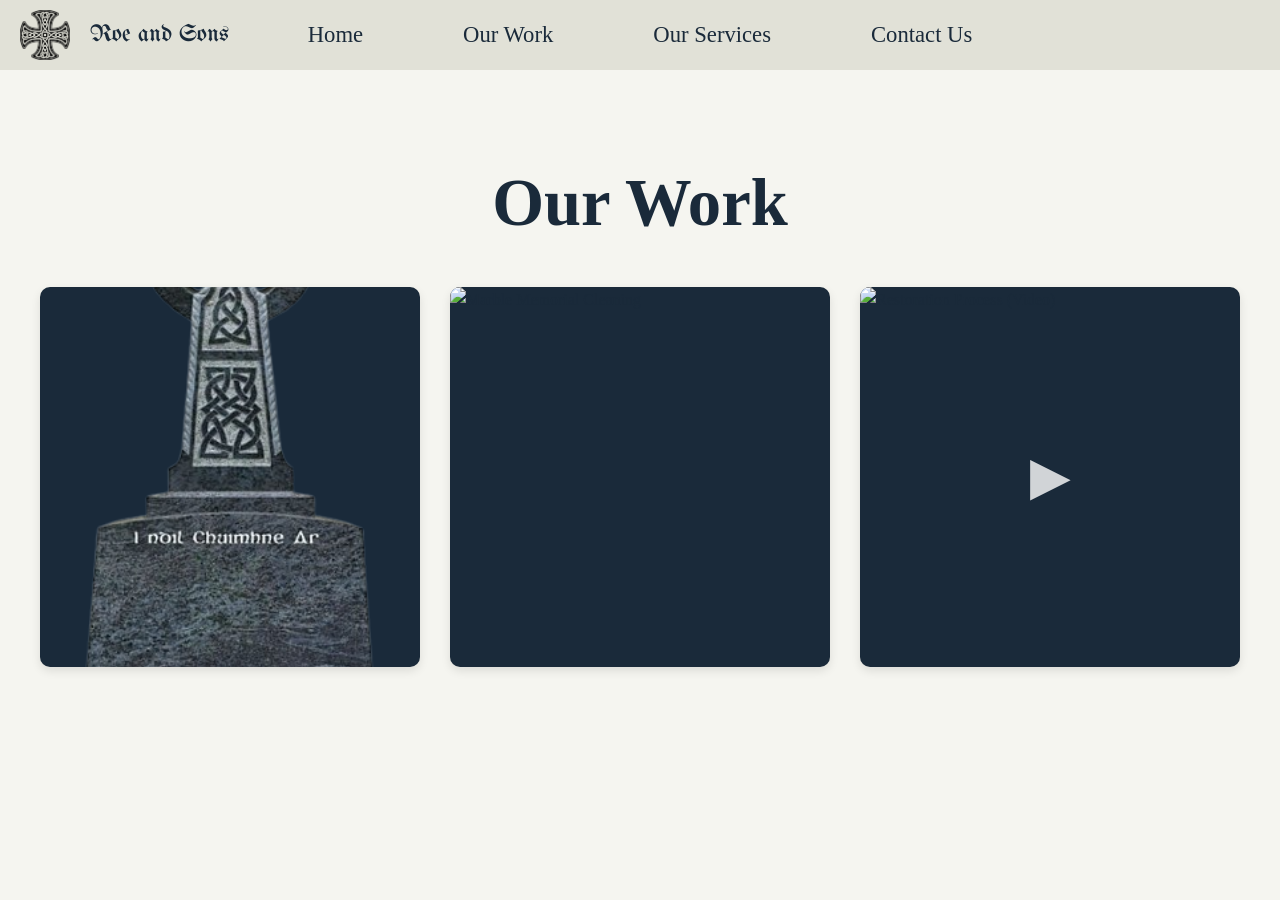
==== our-work.html @ 2ad40ec3 "add a bunch of stuff" ====
<!DOCTYPE html>
<html lang="en">
<head>
    <meta charset="UTF-8">
    <meta name="viewport" content="width=device-width, initial-scale=1.0">
    <title>Our Work - Roe and Sons</title>
    <link rel="stylesheet" href="css/style.css">
    <link rel="stylesheet" href="https://unpkg.com/photoswipe@5/dist/photoswipe.css">
    <!-- Add the specific stylesheet for this page -->
    <link rel="stylesheet" href="css/our-work.css">
</head>
<body>
    <div id="header">
        <div id="header-flex">

            <div id="header-name">
                <img src="assets/logo.png">
                <h2>Roe and Sons</h2>
            </div>

            <div id="header-buttons">
                <a href="/">Home</a>
                <a href="/our-work">Our Work</a>
                <a href="/#our-services">Our Services</a>
                <a href="/#contact-us">Contact Us</a>
            </div>
        </div>
    </div>

        <div id="our-work-page-container">
        <h1 id="our-work-page-header">Our Work</h1>
        <div id="gallery-grid" class="pswp-gallery"></div>
    </div>

    <script src="https://unpkg.com/photoswipe@5/dist/umd/photoswipe.umd.min.js"></script>
    <script src="https://unpkg.com/photoswipe@5/dist/umd/photoswipe-lightbox.umd.min.js"></script>
    <script src="js/main.js"></script>
</body>
</html>
---- css/style.css ----
@import url("https://fonts.googleapis.com/css2?family=Libre+Caslon+Text:ital,wght@0,400;0,700;1,400&family=Roboto:ital,wght@0,100..900;1,100..900&family=UnifrakturMaguntia&display=swap");

:root {
    --green: #2D4A3E;
    --gold-primary: #C5A059;
    --gold-secondary: #D4B57E;
    --navy: #1A2A3A;
    --tan-primary: #F5F5F0;
    --tan-secondary: #E1E1D7;
}


* {
    margin: 0;
    padding: 0;
    box-sizing: border-box;
    font-family: "Libre Calson Text", serif;
    font-weight: 400;
    font-style: normal;
    color: var(--navy)
}

body {
    font-family: Arial, sans-serif;
    line-height: 1.6;
    background-color: var(--tan-primary);
    color: var(--navy);
    overflow-x: hidden;
}

main {
    padding: 2rem;
    max-width: 800px;
    margin: 0 auto;
    background: #fff;
    box-shadow: 0 0 10px rgba(0,0,0,0.1);
}

section {
    margin-bottom: 2rem;
}

img {
    display: block;
    margin: 1rem auto;
    border-radius: 5px;
}

/* div {
    border: var(--gold-secondary);
    border-width: 1px;
    border-style: dashed;
}

div > * {
    border: var(--gold-secondary);
    border-width: 1px;
    border-style: dashed;
} */

#header {
    background-color: var(--tan-secondary);
    display: flex;
    align-items: stretch;
    justify-content: center;
    min-height: 70px;
}

#header-flex {
    background-color: var(--tan-secondary);
    display: grid;
    grid-template-columns: 1fr auto 1fr;
    align-items: stretch;
    margin-left: 20px;
    margin-right: 20px;
    flex: 1;
}

#header-name {
    display: flex;
    align-items: center;
    justify-content: flex-start;
    gap: 20px;
}

#header-name > h2 {
    font-family: "UnifrakturMaguntia", cursive;
    font-weight: 400;
    font-style: normal;
}

#header-name > img {
    width: 50px;
    margin: 0;
}

a {
    color: var(--navy);
}

#header-buttons {
    display: flex;
    align-items: center;
    justify-content: center;
    gap: 100px;
}

#header-buttons > a {
    font-size: 17pt;
    text-decoration: none;
}

#hero {
    display: flex;
    align-items: end;
    justify-content: space-evenly;
    min-height: 550px;
    background-color: var(--green);
    padding-top: 50px;
    gap: 20px;
}

#hero-left {
    margin-left: 200px;
    min-height: 400px;
    display: flex;
    flex-direction: column;
    gap: 10px;
    margin-bottom: 50px;
}

#hero-left > h1 {
    font-family: "UnifrakturMaguntia", cursive;
    font-weight: 400;
    color: var(--tan-primary);
    font-size: 80pt;
}

h1 {
    font-family: "Libre Calson Text", serif;
    font-weight: 600;
    font-style: normal;
    font-size: 50pt;
}

#hero-left > p {
    margin-left: 20px;
    color: var(--tan-secondary);
    font-size: 19pt;
    max-width: 70%;
}

#hero-left > button {
    max-width: 200px;
}

button {
    font-size: 16pt;
    margin: 20px;
    background: linear-gradient(135deg, var(--gold-secondary) 0%, var(--gold-primary) 100%);
    color: var(--navy);
    border: none;
    border-radius: 10px;
    padding: 12px 28px;
    cursor: pointer;
    box-shadow: 0 4px 6px rgba(0, 0, 0, 0.2);
    transition: transform 0.2s ease, box-shadow 0.2s ease;
}

button:hover {
    transform: translateY(-1px);
    box-shadow: 0 6px 12px rgba(0, 0, 0, 0.3);
    background: linear-gradient(135deg, #e3c896 0%, var(--gold-secondary) 100%);
}

button:active {
    transform: translateY(1px);
    box-shadow: 0 2px 4px rgba(0, 0, 0, 0.2);
}

#hero-right {
    justify-self: stretch;
    align-self: stretch;
    flex: 1;
    display: flex;
    align-items: start;
    justify-content: start;
}

#hero-right > img {
    min-height: 600px;
    margin: 0;
    margin-left: 60px;
    -webkit-mask-image: linear-gradient(to bottom, black 70%, transparent 100%);
    mask-image: linear-gradient(to bottom, black 70%, transparent 100%);
}

#divider {
    background-color: var(--green);
    display: flex;
    justify-content: stretch;
    align-items: stretch;
    text-wrap: nowrap;
}

#divider > p {
    font-family: "UnifrakturMaguntia", cursive;
    font-weight: 400;
    font-style: normal;
    font-size: 25pt;
    color: var(--gold-primary);
    user-select: none;
}

#our-work {
    background-color: var(--green)
}

#our-work * {
    color: var(--tan-primary);
}

#our-work #container {
    padding: 50px 20px;
    max-width: 1200px;
    margin: 0 auto;
}

#gallery-grid {
    display: grid;
    grid-template-columns: repeat(auto-fill, minmax(280px, 1fr));
    gap: 20px;
    margin-top: 30px;
}

.gallery-item {
    position: relative;
    border-radius: 10px;
    overflow: hidden;
    box-shadow: 0 4px 10px rgba(0, 0, 0, 0.1);
    transition: transform 0.3s ease;
    background-color: var(--navy);
    cursor: pointer;
    aspect-ratio: 1 / 1;
    display: block;
    text-decoration: none;
}

.gallery-item:hover {
    transform: scale(1.03);
}

.gallery-item img {
    width: 100%;
    height: 100%;
    object-fit: cover;
    margin: 0;
    display: block;
    transition: opacity 0.3s ease;
}

.gallery-item:hover img {
    opacity: 0.7;
}

.gallery-item-info {
    position: absolute;
    bottom: 0;
    left: 0;
    right: 0;
    padding: 20px;
    background: linear-gradient(to top, rgba(0, 0, 0, 0.9), transparent);
    color: var(--tan-primary);
    transform: translateY(100%);
    transition: transform 0.3s ease;
}

.gallery-item:hover .gallery-item-info {
    transform: translateY(0);
}

.gallery-item-title {
    color: var(--gold-secondary) !important;
    font-family: "UnifrakturMaguntia", cursive;
    font-size: 18pt;
    margin-bottom: 5px;
}

.gallery-item-desc {
    color: var(--tan-primary) !important;
    font-size: 11pt;
}

.pswp__custom-caption {
  background: rgba(0, 0, 0, 0.7);
  font-size: 16px;
  color: var(--tan-primary) !important;
  width: calc(100% - 32px);
  max-width: 400px;
  padding: 10px 15px;
  border-radius: 4px;
  position: absolute;
  left: 50%;
  bottom: 20px;
  transform: translateX(-50%);
  text-align: center;
}

.pswp__custom-caption a {
  color: var(--tan-primary);
  text-decoration: underline;
}

.pswp__custom-caption strong {
  color: var(--gold-primary);
  text-decoration: none;
}

/* Trust Banner Styles */
#trust-banner {
    background-color: var(--tan-secondary);
    padding: 40px 20px;
    display: flex;
    flex-wrap: wrap;
    justify-content: center;
    align-items: center;
    gap: 40px;
    border-bottom: 2px dashed var(--gold-secondary);
}

.trust-item {
    font-size: 17pt;
    font-weight: bold;
    color: var(--navy);
    display: flex;
    align-items: center;
    gap: 12px;
}

.trust-item span {
    color: var(--green);
    font-size: 26pt;
    font-weight: bold;
    line-height: 1;
}

#our-services {
    padding: 30px;
    display: flex;
    align-items: center;
    justify-content: center;
    flex-direction: column;
    gap: 50px;
    margin-bottom: 50px;
}

#our-services > #container {
    display: flex;
    align-items: center;
    justify-content: space-evenly;
    gap: 50px;
}

#our-services li {
    font-size: 20pt;
    margin-top: 20px;
}

ul {
    list-style-type: "᯽";
}

.button-outline {
    font-size: 16pt;
    margin: 20px;
    background: transparent; /* Reset the base button's gradient */
    border: 2px solid var(--gold-primary);
    color: var(--navy);
    border-radius: 10px;
    padding: 10px 26px; /* Reduced by 2px to account for the border width */
    cursor: pointer;
    box-shadow: none; /* Looks cleaner on an outline button */
    transition: all 0.2s ease;
}

.button-outline:hover {
    transform: translateY(-1px);
    box-shadow: 0 6px 12px rgba(0, 0, 0, 0.3);
    background: transparent !important;
}

.button-outline:active {
    transform: translateY(1px);
    box-shadow: 0 2px 4px rgba(0, 0, 0, 0.2);
}

/* Contact Form Styles */
#contact-us {
    background-color: var(--tan-primary);
    padding: 60px;
}

#contact-us > #container {
    padding: 50px 20px;
    max-width: 800px;
    margin: auto;
    background-color: var(--tan-secondary);
    border-radius: 12px;
    box-shadow: 0 4px 15px rgba(0,0,0,0.1);
}

#contact-us > #container h1 {
    text-align: center;
    font-size: 45pt;
    color: var(--navy);
    margin-bottom: 10px;
}

.contact-intro {
    text-align: center;
    font-size: 18pt;
    color: var(--navy);
    margin-bottom: 40px;
}

.form-group {
    margin-bottom: 25px;
}

.form-group label {
    display: block;
    font-size: 18pt;
    font-weight: bold;
    margin-bottom: 8px;
    color: var(--navy);
}

.form-group input,
.form-group textarea {
    width: 100%;
    padding: 18px;
    font-size: 16pt;
    border: 2px solid var(--gold-secondary);
    border-radius: 8px;
    background-color: #fff;
    font-family: Arial, sans-serif;
}

.form-group input:focus,
.form-group textarea:focus {
    outline: none;
    border-color: var(--green);
    box-shadow: 0 0 8px rgba(45, 74, 62, 0.3);
}

.submit-button {
    width: 100%;
    font-size: 22pt;
    padding: 20px;
    margin: 20px 0 0 0;
    font-weight: bold;
}

#form-result {
    margin-top: 25px;
    font-size: 18pt;
    text-align: center;
    font-weight: bold;
}

strong {
    font-weight: 600;
}
---- css/our-work.css ----
body * {
    color: var(--navy);
}

#our-work-page-header {
    text-align: center;
    font-weight: 600;
    font-size: 50pt;
    margin-top: 60px;
}

#our-work-page-container {
    padding: 20px 40px 80px 40px;
    max-width: 1400px;
    margin: 0 auto;
}

/* Override the grid to show larger images on the dedicated page */
#gallery-grid {
    grid-template-columns: repeat(auto-fill, minmax(350px, 1fr));
    gap: 30px;
}
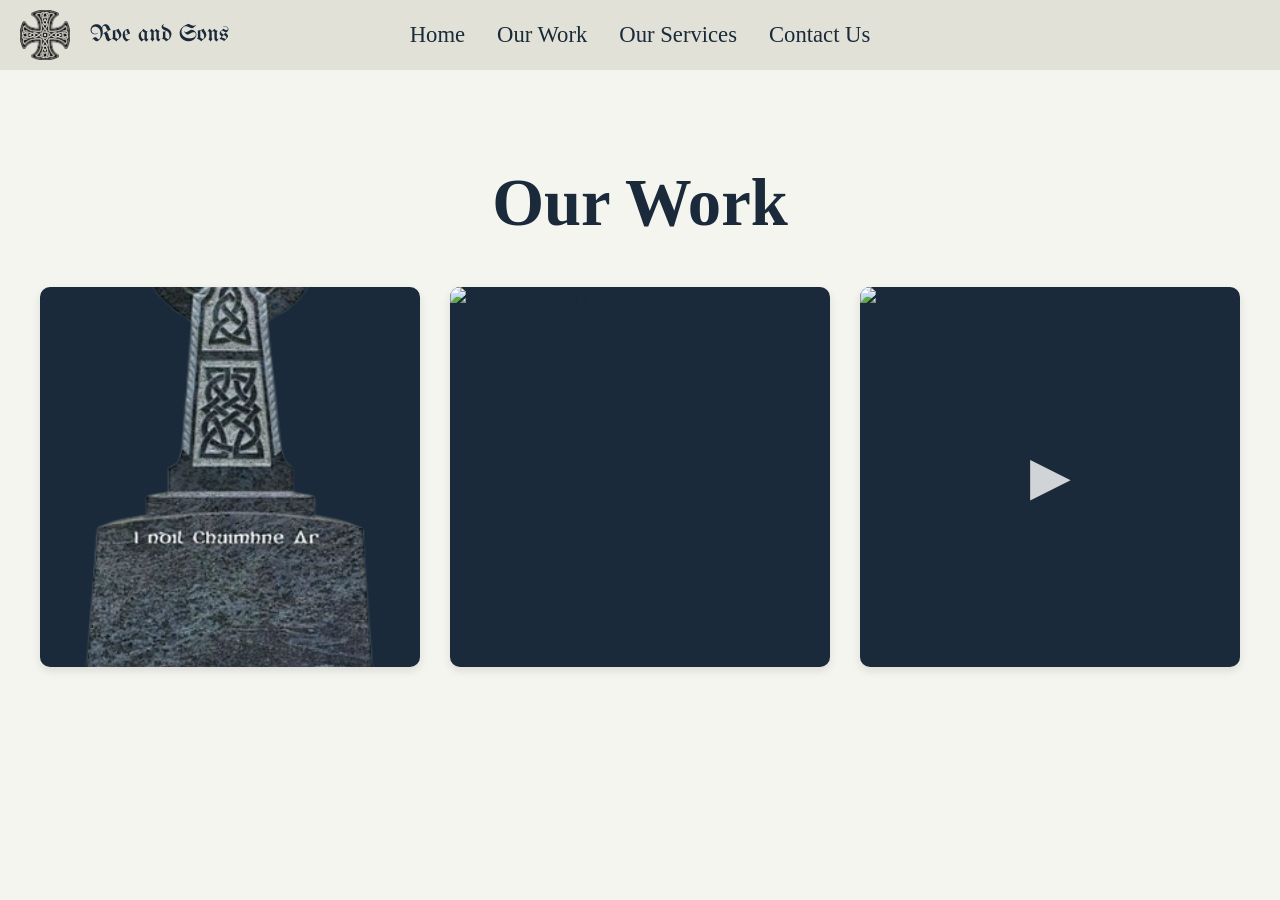
==== commit 5e24fbbd: "make hero centered + update bg + update buttons + add favicon" ====
--- a/our-work.html
+++ b/our-work.html
@@ -4,6 +4,7 @@
     <meta charset="UTF-8">
     <meta name="viewport" content="width=device-width, initial-scale=1.0">
     <title>Our Work - Roe and Sons</title>
+    <link rel="icon" type="image/x-icon" href="/assets/logo.png">
     <link rel="stylesheet" href="css/style.css">
     <link rel="stylesheet" href="https://unpkg.com/photoswipe@5/dist/photoswipe.css">
     <!-- Add the specific stylesheet for this page -->
--- a/css/style.css
+++ b/css/style.css
@@ -30,10 +30,10 @@
 
 main {
     padding: 2rem;
-    max-width: 800px;
+    max-width: 50rem;
     margin: 0 auto;
-    background: #fff;
-    box-shadow: 0 0 10px rgba(0,0,0,0.1);
+    background: var(--tan-primary);;
+    box-shadow: 0 0 0.625rem rgba(0,0,0,0.1);
 }
 
 section {
@@ -43,27 +43,15 @@
 img {
     display: block;
     margin: 1rem auto;
-    border-radius: 5px;
-}
-
-/* div {
-    border: var(--gold-secondary);
-    border-width: 1px;
-    border-style: dashed;
-}
-
-div > * {
-    border: var(--gold-secondary);
-    border-width: 1px;
-    border-style: dashed;
-} */
+    border-radius: 0.3125rem;
+}
 
 #header {
     background-color: var(--tan-secondary);
     display: flex;
     align-items: stretch;
     justify-content: center;
-    min-height: 70px;
+    min-height: 4.375rem;
 }
 
 #header-flex {
@@ -71,8 +59,8 @@
     display: grid;
     grid-template-columns: 1fr auto 1fr;
     align-items: stretch;
-    margin-left: 20px;
-    margin-right: 20px;
+    margin-left: 1.25rem;
+    margin-right: 1.25rem;
     flex: 1;
 }
 
@@ -80,7 +68,7 @@
     display: flex;
     align-items: center;
     justify-content: flex-start;
-    gap: 20px;
+    gap: 1.25rem;
 }
 
 #header-name > h2 {
@@ -90,7 +78,7 @@
 }
 
 #header-name > img {
-    width: 50px;
+    width: 3.125rem;
     margin: 0;
 }
 
@@ -102,97 +90,83 @@
     display: flex;
     align-items: center;
     justify-content: center;
-    gap: 100px;
+    gap: 2rem;
 }
 
 #header-buttons > a {
-    font-size: 17pt;
+    font-size: 1.4167rem;
     text-decoration: none;
 }
 
 #hero {
     display: flex;
-    align-items: end;
-    justify-content: space-evenly;
-    min-height: 550px;
+    align-items: center;
+    justify-content: center;
+    min-height: 34.375rem;
     background-color: var(--green);
-    padding-top: 50px;
-    gap: 20px;
-}
-
-#hero-left {
-    margin-left: 200px;
-    min-height: 400px;
+    background-image: url("../assets/background.png");
+    padding-top: 3.125rem;
+    gap: 4rem;
+}
+
+#hero > #container {
+    margin-left: 0;
+    min-height: 25rem;
     display: flex;
     flex-direction: column;
-    gap: 10px;
-    margin-bottom: 50px;
-}
-
-#hero-left > h1 {
+    justify-content: center;
+    gap: 0.625rem;
+    margin-bottom: 3.125rem;
+}
+
+#hero > #container > h1 {
     font-family: "UnifrakturMaguntia", cursive;
     font-weight: 400;
     color: var(--tan-primary);
-    font-size: 80pt;
+    font-size: 8rem;
 }
 
 h1 {
     font-family: "Libre Calson Text", serif;
     font-weight: 600;
     font-style: normal;
-    font-size: 50pt;
-}
-
-#hero-left > p {
-    margin-left: 20px;
+    font-size: 4.1667rem;
+}
+
+#hero > #container > p {
+    align-self: center;
     color: var(--tan-secondary);
-    font-size: 19pt;
-    max-width: 70%;
-}
-
-#hero-left > button {
-    max-width: 200px;
+    font-size: 1.6rem;
+    max-width: 90%;
+}
+
+#hero > #container > button {
+    max-width: 12.5rem;
+    align-self: center;
 }
 
 button {
-    font-size: 16pt;
-    margin: 20px;
+    font-size: 1.3333rem;
+    margin: 1.25rem;
     background: linear-gradient(135deg, var(--gold-secondary) 0%, var(--gold-primary) 100%);
     color: var(--navy);
     border: none;
-    border-radius: 10px;
-    padding: 12px 28px;
+    border-radius: 0.625rem;
+    padding: 0.75rem 1.75rem;
     cursor: pointer;
-    box-shadow: 0 4px 6px rgba(0, 0, 0, 0.2);
+    box-shadow: 0 0.25rem 0.375rem rgba(0, 0, 0, 0.2);
     transition: transform 0.2s ease, box-shadow 0.2s ease;
 }
 
 button:hover {
     transform: translateY(-1px);
-    box-shadow: 0 6px 12px rgba(0, 0, 0, 0.3);
+    box-shadow: 0 0.375rem 0.75rem rgba(0, 0, 0, 0.3);
     background: linear-gradient(135deg, #e3c896 0%, var(--gold-secondary) 100%);
 }
 
 button:active {
     transform: translateY(1px);
-    box-shadow: 0 2px 4px rgba(0, 0, 0, 0.2);
-}
-
-#hero-right {
-    justify-self: stretch;
-    align-self: stretch;
-    flex: 1;
-    display: flex;
-    align-items: start;
-    justify-content: start;
-}
-
-#hero-right > img {
-    min-height: 600px;
-    margin: 0;
-    margin-left: 60px;
-    -webkit-mask-image: linear-gradient(to bottom, black 70%, transparent 100%);
-    mask-image: linear-gradient(to bottom, black 70%, transparent 100%);
+    box-shadow: 0 2px 0.25rem rgba(0, 0, 0, 0.2);
 }
 
 #divider {
@@ -200,20 +174,21 @@
     display: flex;
     justify-content: stretch;
     align-items: stretch;
-    text-wrap: nowrap;
+    white-space: nowrap;
+    overflow: hidden;
 }
 
 #divider > p {
     font-family: "UnifrakturMaguntia", cursive;
     font-weight: 400;
     font-style: normal;
-    font-size: 25pt;
+    font-size: 2.0833rem;
     color: var(--gold-primary);
     user-select: none;
 }
 
 #our-work {
-    background-color: var(--green)
+    background-image: url("../assets/background.png");
 }
 
 #our-work * {
@@ -221,23 +196,23 @@
 }
 
 #our-work #container {
-    padding: 50px 20px;
-    max-width: 1200px;
+    padding: 3.125rem 1.25rem;
+    max-width: 75rem;
     margin: 0 auto;
 }
 
 #gallery-grid {
     display: grid;
-    grid-template-columns: repeat(auto-fill, minmax(280px, 1fr));
-    gap: 20px;
-    margin-top: 30px;
+    grid-template-columns: repeat(auto-fill, minmax(17.5rem, 1fr));
+    gap: 1.25rem;
+    margin-top: 1.875rem;
 }
 
 .gallery-item {
     position: relative;
-    border-radius: 10px;
+    border-radius: 0.625rem;
     overflow: hidden;
-    box-shadow: 0 4px 10px rgba(0, 0, 0, 0.1);
+    box-shadow: 0 0.25rem 0.625rem rgba(0, 0, 0, 0.1);
     transition: transform 0.3s ease;
     background-color: var(--navy);
     cursor: pointer;
@@ -268,7 +243,7 @@
     bottom: 0;
     left: 0;
     right: 0;
-    padding: 20px;
+    padding: 1.25rem;
     background: linear-gradient(to top, rgba(0, 0, 0, 0.9), transparent);
     color: var(--tan-primary);
     transform: translateY(100%);
@@ -282,26 +257,26 @@
 .gallery-item-title {
     color: var(--gold-secondary) !important;
     font-family: "UnifrakturMaguntia", cursive;
-    font-size: 18pt;
-    margin-bottom: 5px;
+    font-size: 1.5rem;
+    margin-bottom: 0.3125rem;
 }
 
 .gallery-item-desc {
     color: var(--tan-primary) !important;
-    font-size: 11pt;
+    font-size: 0.9167rem;
 }
 
 .pswp__custom-caption {
   background: rgba(0, 0, 0, 0.7);
-  font-size: 16px;
+  font-size: 1rem;
   color: var(--tan-primary) !important;
-  width: calc(100% - 32px);
-  max-width: 400px;
-  padding: 10px 15px;
-  border-radius: 4px;
+  width: calc(100% - 2rem);
+  max-width: 25rem;
+  padding: 0.625rem 0.9375rem;
+  border-radius: 0.25rem;
   position: absolute;
   left: 50%;
-  bottom: 20px;
+  bottom: 1.25rem;
   transform: translateX(-50%);
   text-align: center;
 }
@@ -316,158 +291,320 @@
   text-decoration: none;
 }
 
-/* Trust Banner Styles */
+
 #trust-banner {
     background-color: var(--tan-secondary);
-    padding: 40px 20px;
+    padding: 2.5rem 1.25rem;
     display: flex;
     flex-wrap: wrap;
     justify-content: center;
     align-items: center;
-    gap: 40px;
-    border-bottom: 2px dashed var(--gold-secondary);
+    gap: 2.5rem;
+    border-bottom: 2px solid var(--gold-secondary);
 }
 
 .trust-item {
-    font-size: 17pt;
+    font-size: 1.4167rem;
     font-weight: bold;
     color: var(--navy);
     display: flex;
     align-items: center;
-    gap: 12px;
+    gap: 0.75rem;
 }
 
 .trust-item span {
     color: var(--green);
-    font-size: 26pt;
+    font-size: 2.1667rem;
     font-weight: bold;
     line-height: 1;
+    flex-shrink: 0; /* Prevents the checkmark from squishing on small screens */
 }
 
 #our-services {
-    padding: 30px;
+    padding: 1.875rem;
     display: flex;
     align-items: center;
     justify-content: center;
     flex-direction: column;
-    gap: 50px;
-    margin-bottom: 50px;
+    gap: 3.125rem;
+    margin-bottom: 3.125rem;
 }
 
 #our-services > #container {
     display: flex;
     align-items: center;
     justify-content: space-evenly;
-    gap: 50px;
+    gap: 3.125rem;
 }
 
 #our-services li {
-    font-size: 20pt;
-    margin-top: 20px;
+    font-size: 1.6667rem;
+    margin-top: 1.25rem;
 }
 
 ul {
-    list-style-type: "᯽";
+    list-style-type: "᯽" !important;
 }
 
 .button-outline {
-    font-size: 16pt;
-    margin: 20px;
-    background: transparent; /* Reset the base button's gradient */
+    font-size: 1.3333rem;
+    margin: 1.25rem;
+    background: transparent;
     border: 2px solid var(--gold-primary);
     color: var(--navy);
-    border-radius: 10px;
-    padding: 10px 26px; /* Reduced by 2px to account for the border width */
+    border-radius: 0.625rem;
+    padding: 0.625rem 1.625rem;
     cursor: pointer;
-    box-shadow: none; /* Looks cleaner on an outline button */
+    box-shadow: none;
     transition: all 0.2s ease;
 }
 
 .button-outline:hover {
     transform: translateY(-1px);
-    box-shadow: 0 6px 12px rgba(0, 0, 0, 0.3);
+    box-shadow: 0 0.375rem 0.75rem rgba(0, 0, 0, 0.3);
     background: transparent !important;
 }
 
 .button-outline:active {
     transform: translateY(1px);
-    box-shadow: 0 2px 4px rgba(0, 0, 0, 0.2);
-}
-
-/* Contact Form Styles */
+    box-shadow: 0 2px 0.25rem rgba(0, 0, 0, 0.2);
+}
+
 #contact-us {
     background-color: var(--tan-primary);
-    padding: 60px;
+    padding: 3.75rem 1.25rem;
 }
 
 #contact-us > #container {
-    padding: 50px 20px;
-    max-width: 800px;
+    padding: 3.125rem;
+    max-width: 50rem;
     margin: auto;
     background-color: var(--tan-secondary);
-    border-radius: 12px;
-    box-shadow: 0 4px 15px rgba(0,0,0,0.1);
+    border: 2px solid var(--gold-secondary);
+    border-radius: 0;
 }
 
 #contact-us > #container h1 {
     text-align: center;
-    font-size: 45pt;
-    color: var(--navy);
-    margin-bottom: 10px;
+    font-size: 3.75rem;
+    color: var(--navy);
+    margin-bottom: 0.625rem;
+    font-family: "Libre Calson Text", serif;
+    border-bottom: 1px solid var(--gold-secondary);
+    padding-bottom: 1.25rem;
 }
 
 .contact-intro {
     text-align: center;
-    font-size: 18pt;
-    color: var(--navy);
-    margin-bottom: 40px;
+    font-size: 1.5rem;
+    color: var(--navy);
+    margin-bottom: 2.5rem;
+    margin-top: 1.25rem;
+    font-family: "Libre Calson Text", serif;
 }
 
 .form-group {
-    margin-bottom: 25px;
+    margin-bottom: 1.5625rem;
 }
 
 .form-group label {
     display: block;
-    font-size: 18pt;
-    font-weight: bold;
-    margin-bottom: 8px;
-    color: var(--navy);
+    font-size: 1.3rem;
+    font-weight: normal;
+    margin-bottom: 0.5rem;
+    color: var(--navy);
+    font-family: "Libre Calson Text", serif;
 }
 
 .form-group input,
 .form-group textarea {
     width: 100%;
-    padding: 18px;
-    font-size: 16pt;
-    border: 2px solid var(--gold-secondary);
-    border-radius: 8px;
-    background-color: #fff;
+    padding: 0.75rem;
+    font-size: 1.2rem;
+    border: 1px solid var(--gold-primary);
+    border-radius: 0;
+    background-color: #fcfcfc;
     font-family: Arial, sans-serif;
+    background-color: var(--tan-primary);;
 }
 
 .form-group input:focus,
 .form-group textarea:focus {
     outline: none;
-    border-color: var(--green);
-    box-shadow: 0 0 8px rgba(45, 74, 62, 0.3);
+    border: 2px solid var(--gold-secondary);
+    background-color: var(--tan-secondary);
 }
 
 .submit-button {
-    width: 100%;
-    font-size: 22pt;
-    padding: 20px;
-    margin: 20px 0 0 0;
-    font-weight: bold;
+    width: auto;
+    display: block;
+    margin: 1.875rem auto 0 auto;
+    font-size: 1.45rem;
+    padding: 0.75rem 2.5rem;
 }
 
 #form-result {
-    margin-top: 25px;
-    font-size: 18pt;
+    margin-top: 1.5625rem;
+    font-size: 1.5rem;
     text-align: center;
     font-weight: bold;
 }
 
 strong {
     font-weight: 600;
+}
+
+#footer {
+    display: flex;
+    flex-direction: column;
+    padding: 30px;
+    padding-bottom: 5px;
+    background-color: var(--tan-secondary);
+    gap: 10px;
+    align-items: left;
+    justify-content: center;
+    border-top: 2px solid var(--gold-primary);
+}
+
+#footer p {
+    align-self: center;
+}
+
+#footer ul {
+    margin-left: 60px;
+}
+
+#footer li {
+    font-size: 16pt;
+    margin-top: 10px;
+}
+
+#footer #header-name img {
+    width: 70px;
+}
+
+#footer #header-name h2 {
+    font-size: 24pt;
+}
+
+@media (max-width: 68rem) {
+    #header-flex {
+        display: flex;
+        flex-direction: column;
+        align-items: center;
+        gap: 1rem;
+        padding: 1.5rem 0;
+    }
+    
+    #header-buttons {
+        gap: 1rem;
+        flex-wrap: wrap;
+    }
+    
+    #header-buttons > a {
+        font-size: 1.3rem;
+    }
+
+    
+    #hero {
+        flex-direction: column;
+        align-items: center;
+        padding-top: 2rem;
+        min-height: auto;
+        gap: 0;
+    }
+    
+    #hero > #container {
+        margin-left: 0;
+        padding: 0 1.5rem;
+        align-items: center;
+        text-align: center;
+        min-height: auto;
+        margin-bottom: 2rem;
+        flex: 0 1 auto;
+    }
+    
+    #hero > #container > h1 {
+        font-size: 4rem;
+        line-height: 1.1;
+    }
+    
+    h1 {
+        font-size: 2.8rem;
+    }
+    
+    #hero > #container > p {
+        margin-left: 0;
+        max-width: 100%;
+        font-size: 1.3rem;
+    }
+    
+    #divider > p {
+        font-size: 1.4rem;
+    }
+
+    
+    #trust-banner {
+        flex-direction: column;
+        align-items: center;
+        padding: 2rem;
+        gap: 1.5rem;
+    }
+    
+    .trust-item {
+        font-size: 1.3rem;
+    }
+
+    #our-services > #container {
+        flex-direction: column;
+        gap: 2rem;
+        text-align: center;
+    }
+
+    #our-services ul {
+        padding-left: 0;
+    }
+    
+    #our-services li {
+        font-size: 1.3rem;
+        list-style-position: inside;
+    }
+    
+    #gallery-grid {
+        grid-template-columns: repeat(auto-fit, minmax(18rem, 1fr));
+    }
+    
+    #our-work #container {
+        padding: 2rem 1rem;
+    }
+
+    
+    #contact-us {
+        padding: 2rem 1rem;
+    }
+    
+    #contact-us > #container {
+        padding: 1.5rem;
+    }
+    
+    #contact-us > #container h1 {
+        font-size: 2.5rem;
+    }
+    
+    .submit-button {
+        width: 100%;
+    }
+
+    
+    #footer {
+        align-items: center;
+    }
+    #footer ul {
+        margin-left: 0;
+        padding: 0;
+        text-align: center;
+    }
+    #footer li {
+        font-size: 1.2rem;
+    }
 }
--- a/css/our-work.css
+++ b/css/our-work.css
@@ -5,18 +5,17 @@
 #our-work-page-header {
     text-align: center;
     font-weight: 600;
-    font-size: 50pt;
-    margin-top: 60px;
+    font-size: 4.1667rem;
+    margin-top: 3.75rem;
 }
 
 #our-work-page-container {
-    padding: 20px 40px 80px 40px;
-    max-width: 1400px;
+    padding: 1.25rem 2.5rem 5rem 2.5rem;
+    max-width: 87.5rem;
     margin: 0 auto;
 }
 
-/* Override the grid to show larger images on the dedicated page */
 #gallery-grid {
-    grid-template-columns: repeat(auto-fill, minmax(350px, 1fr));
-    gap: 30px;
+    grid-template-columns: repeat(auto-fill, minmax(21.875rem, 1fr));
+    gap: 1.875rem;
 }
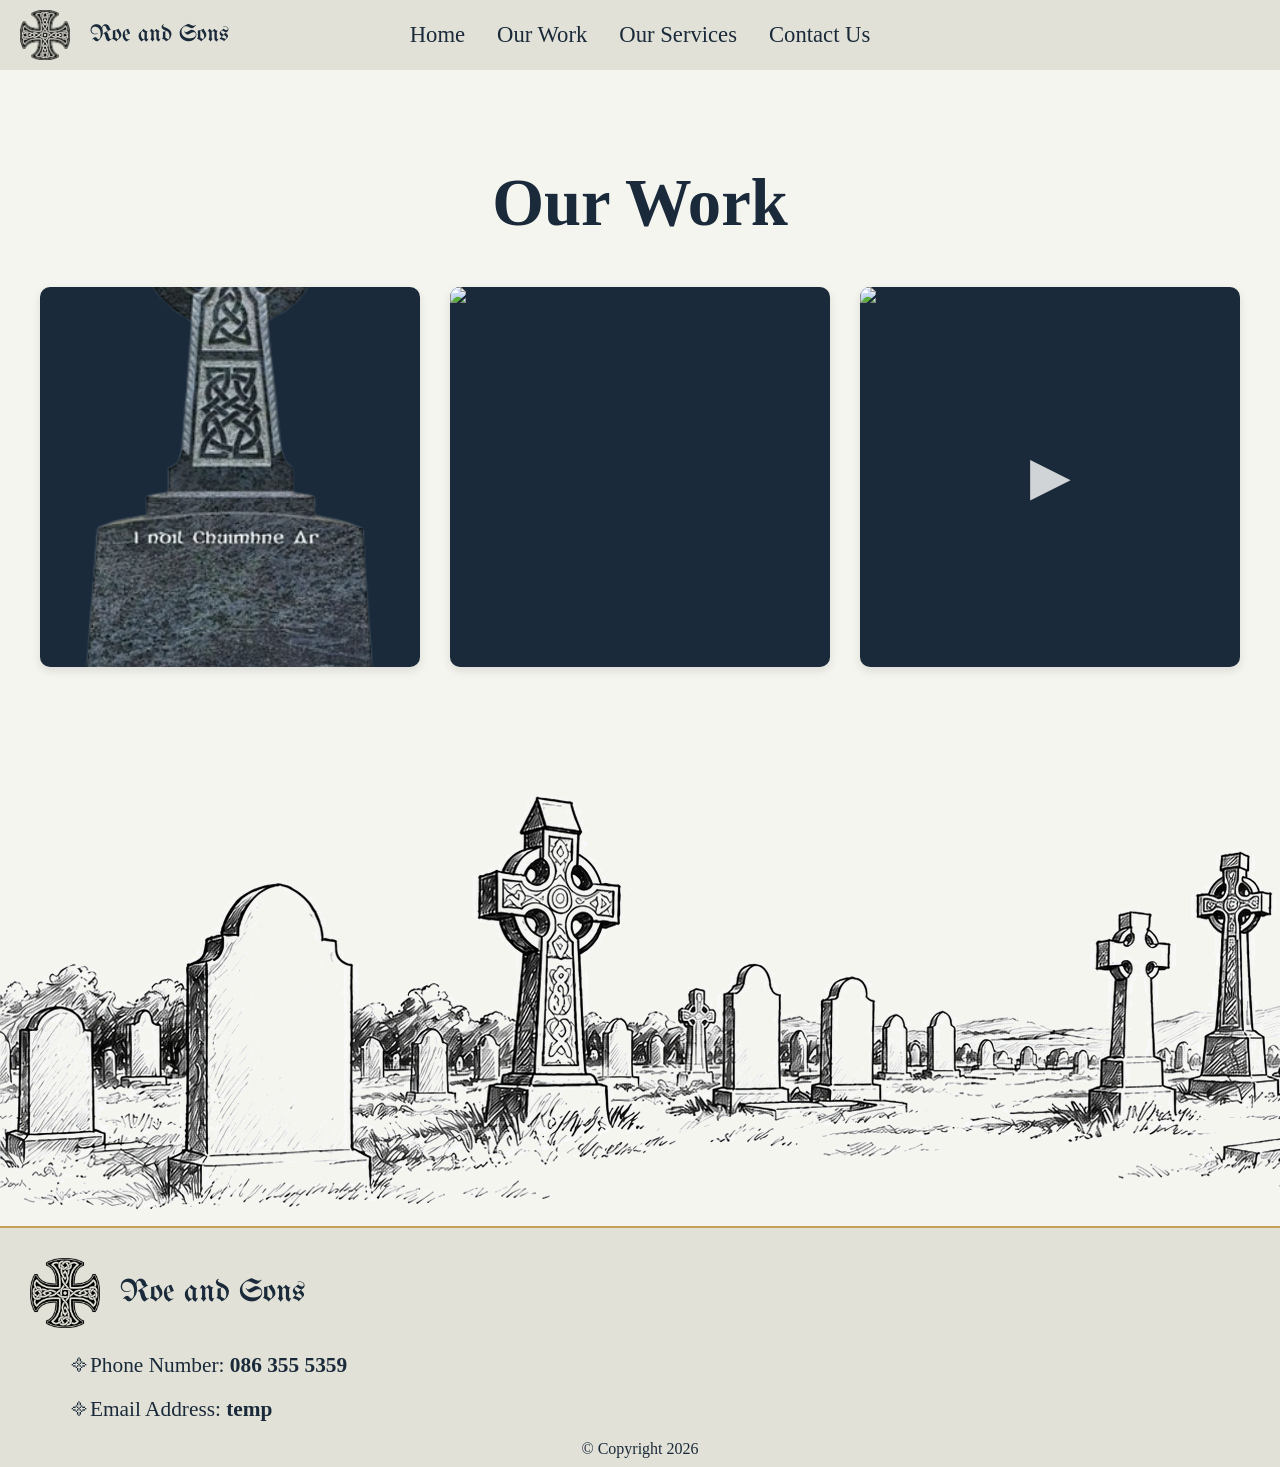
==== commit 87a42601: "add sketch + fix footer on our work page" ====
--- a/our-work.html
+++ b/our-work.html
@@ -33,6 +33,22 @@
         <div id="gallery-grid" class="pswp-gallery"></div>
     </div>
 
+    <div id="sketch">
+        <img src="assets/sketch.png">
+    </div>
+
+    <div id="footer">
+        <div id="header-name">
+            <img src="assets/logo.png">
+            <h2>Roe and Sons</h2>
+        </div>
+        <ul>
+            <li> Phone Number: <strong>086 355 5359</strong></li>
+            <li> Email Address: <strong>temp</strong></li>
+        </ul>
+        <p>&copy; Copyright 2026</p>
+    </div>
+
     <script src="https://unpkg.com/photoswipe@5/dist/umd/photoswipe.umd.min.js"></script>
     <script src="https://unpkg.com/photoswipe@5/dist/umd/photoswipe-lightbox.umd.min.js"></script>
     <script src="js/main.js"></script>
--- a/css/style.css
+++ b/css/style.css
@@ -487,6 +487,12 @@
     font-size: 24pt;
 }
 
+#sketch {
+    background-image: url(../assets/sketch.png);
+    min-width: 100%;
+    min-height: 100%;
+}
+
 @media (max-width: 68rem) {
     #header-flex {
         display: flex;
@@ -538,7 +544,7 @@
         max-width: 100%;
         font-size: 1.3rem;
     }
-    
+
     #divider > p {
         font-size: 1.4rem;
     }
